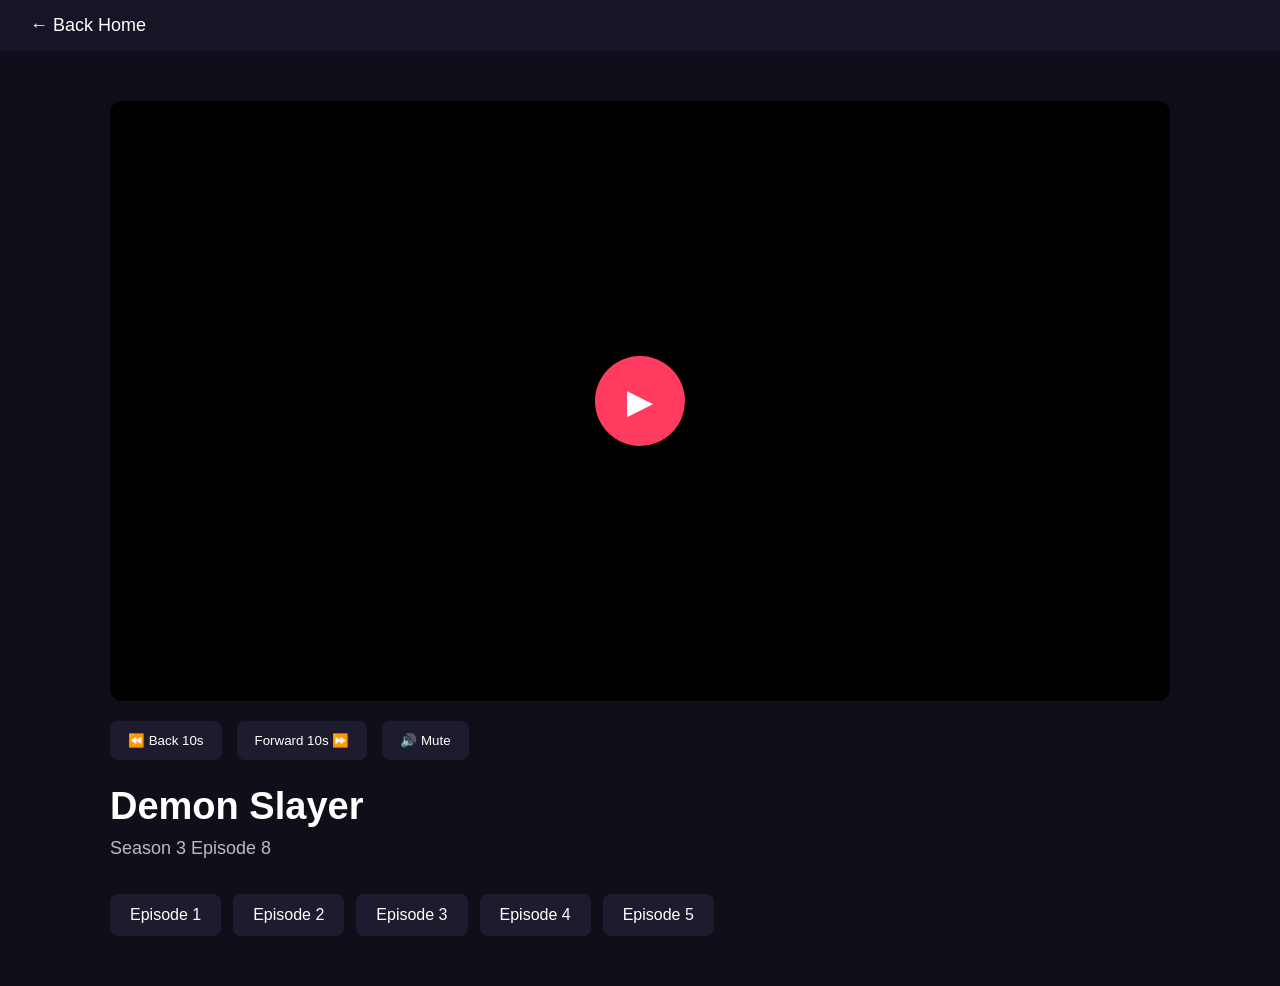
==== player.html @ b2044771 "Add files via upload" ====
<!DOCTYPE html>
<html lang="en">

<head>
<meta charset="UTF-8">
<meta name="viewport" content="width=device-width, initial-scale=1.0">

<title>AniStream Player</title>

<style>

*{
    margin:0;
    padding:0;
    box-sizing:border-box;
    font-family:Arial,sans-serif;
}

body{
    background:#0f0f1a;
    color:white;
}

/* HEADER */

header{
    background:#151525;
    padding:15px 30px;
}

header a{
    color:white;
    text-decoration:none;
    font-size:18px;
}

/* PLAYER */

.player-container{
    max-width:1100px;
    margin:30px auto;
    padding:20px;
}

.video-box{
    width:100%;
    height:600px;
    background:black;
    border-radius:12px;
    overflow:hidden;
    position:relative;
}

.video-box video{
    width:100%;
    height:100%;
    object-fit:cover;
}

/* PLAY BUTTON */

.play-btn{
    position:absolute;
    top:50%;
    left:50%;
    transform:translate(-50%,-50%);
    width:90px;
    height:90px;
    border:none;
    border-radius:50%;
    background:#ff3c5f;
    color:white;
    font-size:34px;
    cursor:pointer;
    z-index:10;
    transition:0.3s;
}

.play-btn:hover{
    background:#ff5d7a;
    transform:translate(-50%,-50%) scale(1.08);
}

/* CONTROLS */

.controls{
    margin-top:20px;
    display:flex;
    gap:15px;
    flex-wrap:wrap;
}

.control-btn{
    padding:12px 18px;
    border:none;
    border-radius:8px;
    background:#1c1c2e;
    color:white;
    cursor:pointer;
    transition:0.3s;
}

.control-btn:hover{
    background:#ff3c5f;
}

/* INFO */

.info{
    margin-top:25px;
}

.info h1{
    margin-bottom:10px;
    font-size:38px;
}

.info p{
    color:#bbb;
    font-size:18px;
}

/* EPISODES */

.episodes{
    margin-top:35px;
    display:flex;
    gap:12px;
    flex-wrap:wrap;
}

.ep{
    background:#1c1c2e;
    padding:12px 20px;
    border-radius:8px;
    cursor:pointer;
    transition:0.3s;
}

.ep:hover{
    background:#ff3c5f;
}

</style>
</head>

<body>

<header>

<a href="index.html">
← Back Home
</a>

</header>

<div class="player-container">

<div class="video-box">

<button class="play-btn" id="playBtn">
▶
</button>

<video id="videoPlayer">

<source
src="https://www.w3schools.com/html/mov_bbb.mp4"
type="video/mp4">

</video>

</div>

<div class="controls">

<button class="control-btn" onclick="rewindVideo()">
⏪ Back 10s
</button>

<button class="control-btn" onclick="forwardVideo()">
Forward 10s ⏩
</button>

<button class="control-btn" onclick="toggleMute()">
🔊 Mute
</button>

</div>

<div class="info">

<h1>Demon Slayer</h1>

<p>
Season 3 Episode 8
</p>

</div>

<div class="episodes">

<div class="ep">Episode 1</div>
<div class="ep">Episode 2</div>
<div class="ep">Episode 3</div>
<div class="ep">Episode 4</div>
<div class="ep">Episode 5</div>

</div>

</div>

<script>

const video = document.getElementById("videoPlayer");
const playBtn = document.getElementById("playBtn");

/* PLAY */

playBtn.addEventListener("click", () => {

    if(video.paused){

        video.play();
        playBtn.style.display = "none";

    }

});

/* SHOW BUTTON WHEN PAUSED */

video.addEventListener("pause", () => {

    playBtn.style.display = "block";

});

/* HIDE BUTTON WHEN PLAYING */

video.addEventListener("play", () => {

    playBtn.style.display = "none";

});

/* REWIND */

function rewindVideo(){

    video.currentTime -= 10;

}

/* FORWARD */

function forwardVideo(){

    video.currentTime += 10;

}

/* MUTE */

function toggleMute(){

    video.muted = !video.muted;

}

</script>

</body>
</html>
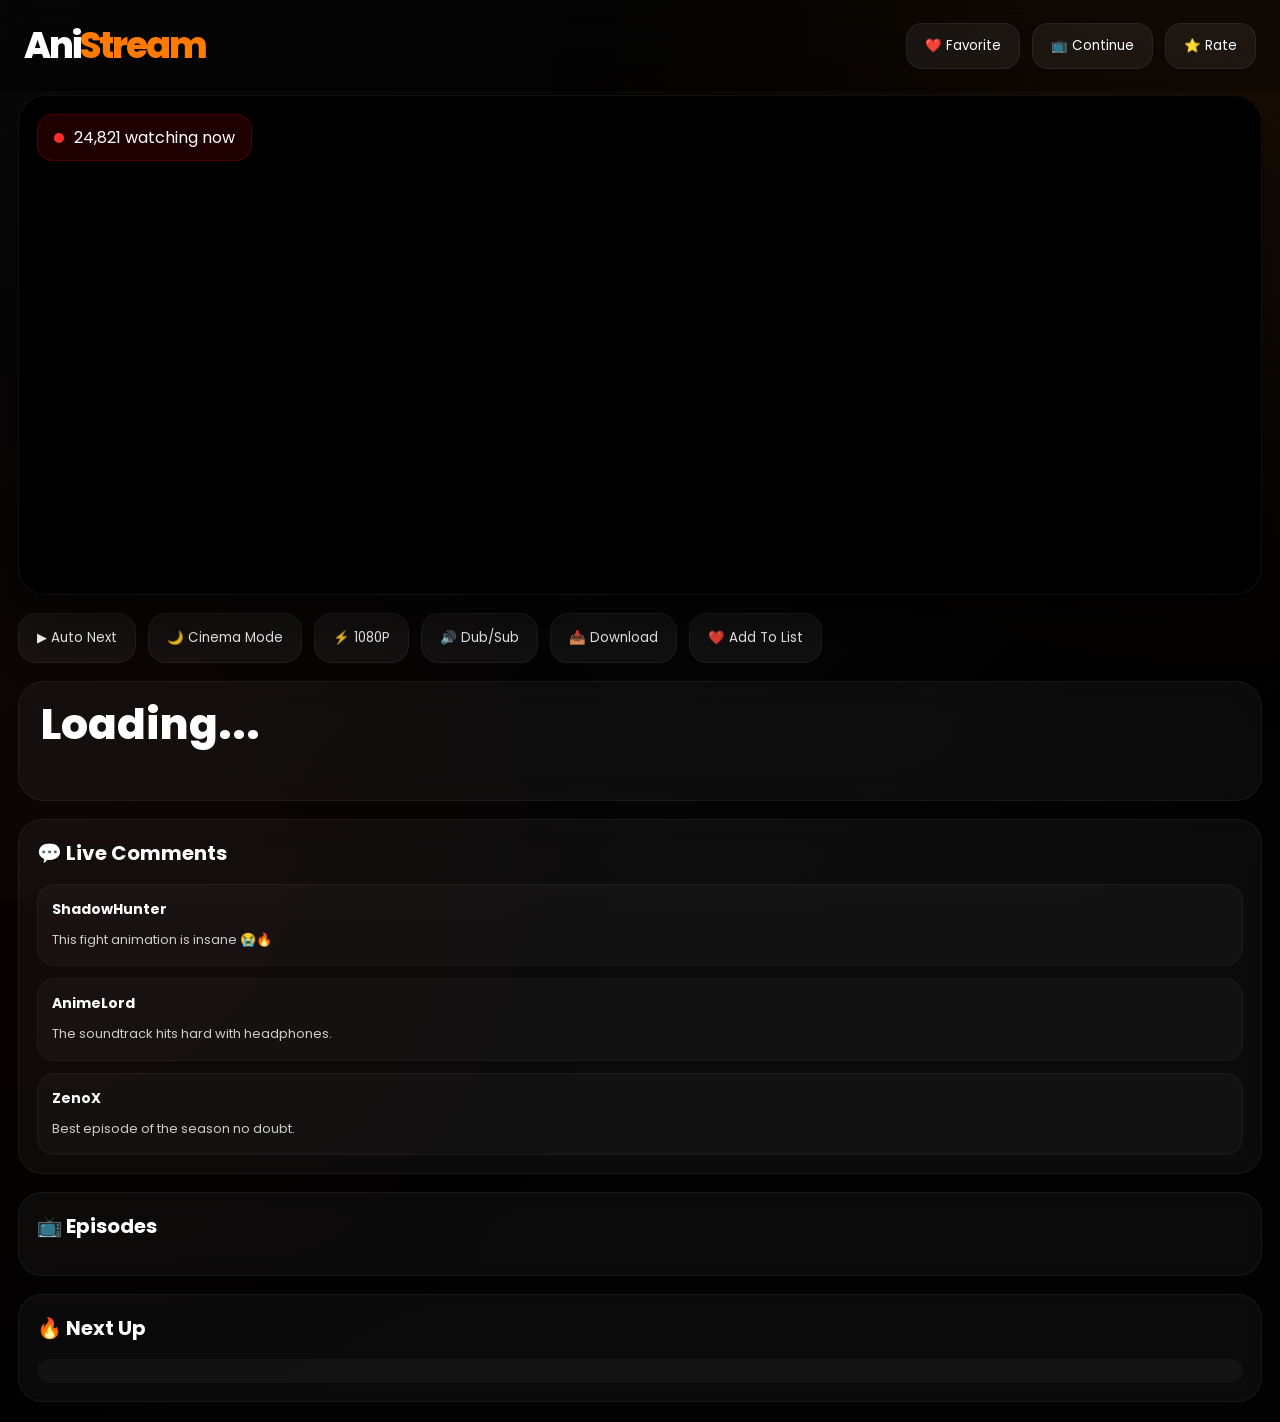
==== commit a9608cf7: "Update player.html" ====
--- a/player.html
+++ b/player.html
@@ -2,273 +2,1196 @@
 <html lang="en">
 
 <head>
+
 <meta charset="UTF-8">
 <meta name="viewport" content="width=device-width, initial-scale=1.0">
 
 <title>AniStream Player</title>
 
+<link rel="preconnect" href="https://fonts.googleapis.com">
+
+<link href="https://fonts.googleapis.com/css2?family=Poppins:wght@300;400;500;600;700;800&display=swap" rel="stylesheet">
+
 <style>
 
+/* =========================
+RESET
+========================= */
+
 *{
-    margin:0;
-    padding:0;
-    box-sizing:border-box;
-    font-family:Arial,sans-serif;
+margin:0;
+padding:0;
+box-sizing:border-box;
+font-family:'Poppins',sans-serif;
+scroll-behavior:smooth;
 }
 
 body{
-    background:#0f0f1a;
-    color:white;
-}
-
-/* HEADER */
-
-header{
-    background:#151525;
-    padding:15px 30px;
-}
-
-header a{
-    color:white;
-    text-decoration:none;
-    font-size:18px;
-}
+
+background:#020202;
+color:white;
+overflow-x:hidden;
+
+}
+
+/* =========================
+BACKGROUND
+========================= */
+
+.bg{
+
+position:fixed;
+inset:0;
+
+background:
+linear-gradient(
+135deg,
+#090909,
+#020202
+);
+
+z-index:-10;
+
+}
+
+.glow1{
+
+position:fixed;
+
+width:600px;
+height:600px;
+
+border-radius:50%;
+
+background:#ff7a00;
+
+top:-250px;
+right:-250px;
+
+filter:blur(200px);
+
+opacity:0.15;
+
+z-index:-9;
+
+}
+
+.glow2{
+
+position:fixed;
+
+width:500px;
+height:500px;
+
+border-radius:50%;
+
+background:#ff0000;
+
+bottom:-200px;
+left:-200px;
+
+filter:blur(200px);
+
+opacity:0.08;
+
+z-index:-9;
+
+}
+
+/* =========================
+TOPBAR
+========================= */
+
+.topbar{
+
+position:fixed;
+
+top:0;
+left:0;
+right:0;
+
+padding:18px 24px;
+
+display:flex;
+justify-content:space-between;
+align-items:center;
+
+backdrop-filter:blur(18px);
+
+background:
+rgba(0,0,0,0.3);
+
+z-index:999;
+
+}
+
+.logo{
+
+font-size:36px;
+font-weight:800;
+
+letter-spacing:-2px;
+
+}
+
+.logo span{
+color:#ff7a00;
+}
+
+.top-actions{
+
+display:flex;
+gap:12px;
+
+}
+
+.top-btn{
+
+padding:12px 18px;
+
+border:none;
+
+border-radius:16px;
+
+background:
+rgba(255,255,255,0.06);
+
+border:
+1px solid rgba(255,255,255,0.06);
+
+color:white;
+
+cursor:pointer;
+
+transition:0.3s ease;
+
+}
+
+.top-btn:hover{
+
+transform:
+translateY(-3px);
+
+background:
+rgba(255,255,255,0.1);
+
+}
+
+/* =========================
+LAYOUT
+========================= */
+
+.container{
+
+padding:
+95px 18px 20px;
+
+}
+
+.main-grid{
+
+display:grid;
+
+grid-template-columns:
+1fr 340px;
+
+gap:18px;
+
+align-items:start;
+
+}
+
+/* =========================
+LEFT SIDE
+========================= */
+
+.left-side{
+
+display:flex;
+flex-direction:column;
+gap:18px;
+
+}
+
+/* =========================
+PLAYER BOX
+========================= */
+
+.player-box{
+
+position:relative;
+
+width:100%;
+height:78vh;
+
+border-radius:28px;
+
+overflow:hidden;
+
+background:black;
+
+border:
+1px solid rgba(255,255,255,0.06);
+
+box-shadow:
+0 20px 60px rgba(0,0,0,0.6);
+
+}
+
+.player-box iframe{
+
+width:100%;
+height:100%;
+
+border:none;
+
+}
+
+/* =========================
+LIVE
+========================= */
+
+.live-watch{
+
+position:absolute;
+
+top:18px;
+left:18px;
+
+display:flex;
+align-items:center;
+gap:10px;
+
+padding:10px 16px;
+
+border-radius:16px;
+
+background:
+rgba(255,0,0,0.12);
+
+border:
+1px solid rgba(255,0,0,0.2);
+
+backdrop-filter:blur(14px);
+
+z-index:10;
+
+}
+
+.live-dot{
+
+width:10px;
+height:10px;
+
+border-radius:50%;
+
+background:#ff2d2d;
+
+animation:pulse 1.2s infinite;
+
+}
+
+@keyframes pulse{
+
+0%{
+transform:scale(1);
+opacity:1;
+}
+
+50%{
+transform:scale(1.5);
+opacity:0.5;
+}
+
+100%{
+transform:scale(1);
+opacity:1;
+}
+
+}
+
+/* =========================
+PLAYER CONTROLS
+========================= */
+
+.controls{
+
+display:flex;
+flex-wrap:wrap;
+gap:12px;
+
+}
+
+.control-btn{
+
+padding:14px 18px;
+
+border:none;
+
+border-radius:18px;
+
+background:
+rgba(255,255,255,0.05);
+
+border:
+1px solid rgba(255,255,255,0.06);
+
+color:white;
+
+cursor:pointer;
+
+transition:0.3s ease;
+
+}
+
+.control-btn:hover{
+
+transform:
+translateY(-3px);
+
+background:
+rgba(255,255,255,0.1);
+
+}
+
+/* =========================
+INFO PANEL
+========================= */
+
+.info-panel{
+
+background:
+rgba(255,255,255,0.04);
+
+border:
+1px solid rgba(255,255,255,0.06);
+
+backdrop-filter:blur(18px);
+
+border-radius:26px;
+
+padding:22px;
+
+}
+
+.anime-title{
+
+font-size:42px;
+font-weight:800;
+
+margin-bottom:14px;
+
+line-height:1;
+
+}
+
+.meta{
+
+display:flex;
+flex-wrap:wrap;
+gap:12px;
+
+margin-bottom:18px;
+
+}
+
+.meta-item{
+
+padding:8px 14px;
+
+border-radius:14px;
+
+background:
+rgba(255,255,255,0.05);
+
+font-size:12px;
+
+}
+
+.description{
+
+font-size:14px;
+line-height:2;
+
+color:#ddd;
+
+}
+
+/* =========================
+GENRES
+========================= */
+
+.genre-list{
+
+display:flex;
+flex-wrap:wrap;
+gap:10px;
+
+margin-top:18px;
+
+}
+
+.genre{
+
+padding:10px 14px;
+
+border-radius:14px;
+
+background:
+rgba(255,122,0,0.14);
+
+border:
+1px solid rgba(255,122,0,0.2);
+
+font-size:12px;
+
+}
+
+/* =========================
+RIGHT SIDE
+========================= */
+
+.right-side{
+
+display:flex;
+flex-direction:column;
+gap:18px;
+
+position:sticky;
+
+top:90px;
+
+}
+
+/* =========================
+PANEL
+========================= */
+
+.panel{
+
+background:
+rgba(255,255,255,0.04);
+
+border:
+1px solid rgba(255,255,255,0.06);
+
+backdrop-filter:blur(18px);
+
+border-radius:24px;
+
+padding:18px;
+
+}
+
+/* =========================
+SECTION TITLE
+========================= */
+
+.section-title{
+
+font-size:20px;
+font-weight:700;
+
+margin-bottom:16px;
+
+}
+
+/* =========================
+EPISODES
+========================= */
+
+.episode-list{
+
+display:flex;
+flex-direction:column;
+
+gap:10px;
+
+max-height:600px;
+
+overflow-y:auto;
+
+padding-right:6px;
+
+}
+
+.episode-list::-webkit-scrollbar{
+
+width:6px;
+
+}
+
+.episode-list::-webkit-scrollbar-thumb{
+
+background:#ff7a00;
+
+border-radius:20px;
+
+}
+
+/* =========================
+EP CARD
+========================= */
+
+.ep{
+
+padding:14px;
+
+border-radius:18px;
+
+background:
+rgba(255,255,255,0.03);
+
+border:
+1px solid rgba(255,255,255,0.04);
+
+cursor:pointer;
+
+transition:0.3s ease;
+
+}
+
+.ep:hover{
+
+transform:
+translateX(6px);
+
+background:
+rgba(255,255,255,0.08);
+
+}
+
+.ep.active{
+
+background:
+linear-gradient(
+135deg,
+rgba(255,122,0,0.24),
+rgba(255,122,0,0.1)
+);
+
+border:
+1px solid rgba(255,122,0,0.25);
+
+}
+
+.ep-title{
+
+font-size:14px;
+font-weight:600;
+
+margin-bottom:6px;
+
+}
+
+.ep-desc{
+
+font-size:11px;
+color:#ccc;
+
+line-height:1.7;
+
+}
+
+/* =========================
+NEXT UP
+========================= */
+
+.next-card{
+
+display:flex;
+gap:12px;
+
+padding:12px;
+
+border-radius:18px;
+
+background:
+rgba(255,255,255,0.03);
+
+cursor:pointer;
+
+transition:0.3s ease;
+
+}
+
+.next-card:hover{
+
+transform:
+translateY(-4px);
+
+}
+
+.next-card img{
+
+width:70px;
+height:90px;
+
+object-fit:cover;
+
+border-radius:14px;
+
+}
+
+.next-info h3{
+
+font-size:13px;
+
+margin-bottom:8px;
+
+line-height:1.4;
+
+}
+
+.next-info p{
+
+font-size:11px;
+color:#ccc;
+
+line-height:1.6;
+
+}
+
+/* =========================
+COMMENTS
+========================= */
+
+.comment-box{
+
+display:flex;
+flex-direction:column;
+gap:12px;
+
+}
+
+.comment{
+
+padding:14px;
+
+border-radius:18px;
+
+background:
+rgba(255,255,255,0.03);
+
+border:
+1px solid rgba(255,255,255,0.04);
+
+}
+
+.comment-user{
+
+font-size:14px;
+font-weight:700;
+
+margin-bottom:8px;
+
+}
+
+.comment-text{
+
+font-size:13px;
+line-height:1.8;
+
+color:#ccc;
+
+}
+
+/* =========================
+RESPONSIVE
+========================= */
+
+@media(max-width:1300px){
+
+.main-grid{
+
+grid-template-columns:
+1fr;
+
+}
+
+.right-side{
+
+position:relative;
+
+top:0;
+
+}
+
+.player-box{
+
+height:500px;
+
+}
+
+}
+
+@media(max-width:900px){
+
+.container{
+
+padding:
+90px 10px 20px;
+
+}
+
+.player-box{
+
+height:260px;
+
+}
+
+.logo{
+
+font-size:30px;
+
+}
+
+.top-btn{
+
+display:none;
+
+}
+
+.anime-title{
+
+font-size:34px;
+
+}
+
+}
+
+</style>
+
+</head>
+
+<body>
+
+<div class="bg"></div>
+
+<div class="glow1"></div>
+<div class="glow2"></div>
+
+<!-- TOPBAR -->
+
+<div class="topbar">
+
+<div class="logo">
+Ani<span>Stream</span>
+</div>
+
+<div class="top-actions">
+
+<button class="top-btn">
+❤️ Favorite
+</button>
+
+<button class="top-btn">
+📺 Continue
+</button>
+
+<button class="top-btn">
+⭐ Rate
+</button>
+
+</div>
+
+</div>
+
+<!-- MAIN -->
+
+<div class="container">
+
+<div class="main-grid">
+
+<!-- LEFT -->
+
+<div class="left-side">
+
+<!-- PLAYER -->
+
+<div class="player-box">
+
+<div class="live-watch">
+
+<div class="live-dot"></div>
+
+<div id="watchingCount">
+24,821 watching now
+</div>
+
+</div>
+
+<iframe
+id="player"
+allowfullscreen>
+</iframe>
+
+</div>
+
+<!-- CONTROLS -->
+
+<div class="controls">
+
+<button class="control-btn">
+▶ Auto Next
+</button>
+
+<button class="control-btn">
+🌙 Cinema Mode
+</button>
+
+<button class="control-btn">
+⚡ 1080P
+</button>
+
+<button class="control-btn">
+🔊 Dub/Sub
+</button>
+
+<button class="control-btn">
+📥 Download
+</button>
+
+<button class="control-btn">
+❤️ Add To List
+</button>
+
+</div>
+
+<!-- INFO -->
+
+<div class="info-panel">
+
+<div class="anime-title" id="title">
+Loading...
+</div>
+
+<div class="meta" id="meta">
+
+</div>
+
+<div class="description" id="description">
+
+</div>
+
+<div class="genre-list" id="genres">
+
+</div>
+
+</div>
+
+<!-- COMMENTS -->
+
+<div class="panel">
+
+<div class="section-title">
+💬 Live Comments
+</div>
+
+<div class="comment-box">
+
+<div class="comment">
+
+<div class="comment-user">
+ShadowHunter
+</div>
+
+<div class="comment-text">
+This fight animation is insane 😭🔥
+</div>
+
+</div>
+
+<div class="comment">
+
+<div class="comment-user">
+AnimeLord
+</div>
+
+<div class="comment-text">
+The soundtrack hits hard with headphones.
+</div>
+
+</div>
+
+<div class="comment">
+
+<div class="comment-user">
+ZenoX
+</div>
+
+<div class="comment-text">
+Best episode of the season no doubt.
+</div>
+
+</div>
+
+</div>
+
+</div>
+
+</div>
+
+<!-- RIGHT -->
+
+<div class="right-side">
+
+<!-- EPISODES -->
+
+<div class="panel">
+
+<div class="section-title">
+📺 Episodes
+</div>
+
+<div class="episode-list" id="episodes">
+
+</div>
+
+</div>
+
+<!-- NEXT UP -->
+
+<div class="panel">
+
+<div class="section-title">
+🔥 Next Up
+</div>
+
+<div class="next-card" id="nextAnime">
+
+</div>
+
+</div>
+
+</div>
+
+</div>
+
+</div>
+
+<script>
+
+/* =========================
+PARAMS
+========================= */
+
+const params =
+new URLSearchParams(
+window.location.search
+);
+
+const id =
+params.get("id") || "5114";
+
+const ep =
+params.get("ep") || "1";
+
+/* =========================
+ELEMENTS
+========================= */
+
+const player =
+document.getElementById("player");
+
+const titleEl =
+document.getElementById("title");
+
+const metaEl =
+document.getElementById("meta");
+
+const descEl =
+document.getElementById("description");
+
+const genresEl =
+document.getElementById("genres");
+
+const episodesEl =
+document.getElementById("episodes");
+
+const nextAnime =
+document.getElementById("nextAnime");
+
+/* =========================
+LIVE WATCHERS
+========================= */
+
+const watchingCount =
+document.getElementById("watchingCount");
+
+function updateWatching(){
+
+const viewers =
+Math.floor(
+Math.random() * 10000
+) + 20000;
+
+watchingCount.innerHTML =
+`${viewers.toLocaleString()} watching now`;
+
+}
+
+setInterval(updateWatching,3000);
+
+/* =========================
+LOAD ANIME
+========================= */
+
+async function loadAnime(){
+
+const response = await fetch(
+`https://api.jikan.moe/v4/anime/${id}/full`
+);
+
+const anime =
+(await response.json()).data;
 
 /* PLAYER */
 
-.player-container{
-    max-width:1100px;
-    margin:30px auto;
-    padding:20px;
-}
-
-.video-box{
-    width:100%;
-    height:600px;
-    background:black;
-    border-radius:12px;
-    overflow:hidden;
-    position:relative;
-}
-
-.video-box video{
-    width:100%;
-    height:100%;
-    object-fit:cover;
-}
-
-/* PLAY BUTTON */
-
-.play-btn{
-    position:absolute;
-    top:50%;
-    left:50%;
-    transform:translate(-50%,-50%);
-    width:90px;
-    height:90px;
-    border:none;
-    border-radius:50%;
-    background:#ff3c5f;
-    color:white;
-    font-size:34px;
-    cursor:pointer;
-    z-index:10;
-    transition:0.3s;
-}
-
-.play-btn:hover{
-    background:#ff5d7a;
-    transform:translate(-50%,-50%) scale(1.08);
-}
-
-/* CONTROLS */
-
-.controls{
-    margin-top:20px;
-    display:flex;
-    gap:15px;
-    flex-wrap:wrap;
-}
-
-.control-btn{
-    padding:12px 18px;
-    border:none;
-    border-radius:8px;
-    background:#1c1c2e;
-    color:white;
-    cursor:pointer;
-    transition:0.3s;
-}
-
-.control-btn:hover{
-    background:#ff3c5f;
-}
-
-/* INFO */
-
-.info{
-    margin-top:25px;
-}
-
-.info h1{
-    margin-bottom:10px;
-    font-size:38px;
-}
-
-.info p{
-    color:#bbb;
-    font-size:18px;
-}
+player.src =
+anime.trailer.embed_url ||
+"https://www.youtube.com/embed/dQw4w9WgXcQ";
+
+/* TITLE */
+
+titleEl.innerHTML =
+`${anime.title} — Episode ${ep}`;
+
+/* META */
+
+metaEl.innerHTML = `
+
+<div class="meta-item">
+⭐ ${anime.score || "N/A"}
+</div>
+
+<div class="meta-item">
+📺 ${anime.episodes || "??"} Episodes
+</div>
+
+<div class="meta-item">
+🎬 ${anime.type || "TV"}
+</div>
+
+<div class="meta-item">
+🔥 ${anime.status || "Airing"}
+</div>
+
+<div class="meta-item">
+📅 ${anime.year || "Unknown"}
+</div>
+
+`;
+
+/* DESCRIPTION */
+
+descEl.innerHTML =
+anime.synopsis || "No synopsis available.";
+
+/* GENRES */
+
+anime.genres.forEach((genre)=>{
+
+const div =
+document.createElement("div");
+
+div.classList.add("genre");
+
+div.innerHTML =
+genre.name;
+
+genresEl.appendChild(div);
+
+});
 
 /* EPISODES */
 
-.episodes{
-    margin-top:35px;
-    display:flex;
-    gap:12px;
-    flex-wrap:wrap;
-}
-
-.ep{
-    background:#1c1c2e;
-    padding:12px 20px;
-    border-radius:8px;
-    cursor:pointer;
-    transition:0.3s;
-}
-
-.ep:hover{
-    background:#ff3c5f;
-}
-
-</style>
-</head>
-
-<body>
-
-<header>
-
-<a href="index.html">
-← Back Home
-</a>
-
-</header>
-
-<div class="player-container">
-
-<div class="video-box">
-
-<button class="play-btn" id="playBtn">
-▶
-</button>
-
-<video id="videoPlayer">
-
-<source
-src="https://www.w3schools.com/html/mov_bbb.mp4"
-type="video/mp4">
-
-</video>
-
-</div>
-
-<div class="controls">
-
-<button class="control-btn" onclick="rewindVideo()">
-⏪ Back 10s
-</button>
-
-<button class="control-btn" onclick="forwardVideo()">
-Forward 10s ⏩
-</button>
-
-<button class="control-btn" onclick="toggleMute()">
-🔊 Mute
-</button>
-
-</div>
-
-<div class="info">
-
-<h1>Demon Slayer</h1>
+const totalEpisodes =
+anime.episodes || 12;
+
+for(let i=1;i<=Math.min(totalEpisodes,60);i++){
+
+const card =
+document.createElement("div");
+
+card.classList.add("ep");
+
+if(i == ep){
+
+card.classList.add("active");
+
+}
+
+card.innerHTML = `
+
+<div class="ep-title">
+Episode ${i}
+</div>
+
+<div class="ep-desc">
+Watch episode ${i}
+</div>
+
+`;
+
+card.onclick = ()=>{
+
+window.location.href =
+`player.html?id=${id}&ep=${i}`;
+
+};
+
+episodesEl.appendChild(card);
+
+}
+
+/* RECOMMENDATIONS */
+
+const recRes = await fetch(
+`https://api.jikan.moe/v4/anime/${id}/recommendations`
+);
+
+const recData =
+(await recRes.json()).data;
+
+if(recData.length > 0){
+
+const rec =
+recData[0].entry;
+
+nextAnime.innerHTML = `
+
+<img src="${rec.images.jpg.large_image_url}">
+
+<div class="next-info">
+
+<h3>
+${rec.title}
+</h3>
 
 <p>
-Season 3 Episode 8
+Recommended anime based on your current watch.
 </p>
 
 </div>
 
-<div class="episodes">
-
-<div class="ep">Episode 1</div>
-<div class="ep">Episode 2</div>
-<div class="ep">Episode 3</div>
-<div class="ep">Episode 4</div>
-<div class="ep">Episode 5</div>
-
-</div>
-
-</div>
-
-<script>
-
-const video = document.getElementById("videoPlayer");
-const playBtn = document.getElementById("playBtn");
-
-/* PLAY */
-
-playBtn.addEventListener("click", () => {
-
-    if(video.paused){
-
-        video.play();
-        playBtn.style.display = "none";
-
-    }
-
-});
-
-/* SHOW BUTTON WHEN PAUSED */
-
-video.addEventListener("pause", () => {
-
-    playBtn.style.display = "block";
-
-});
-
-/* HIDE BUTTON WHEN PLAYING */
-
-video.addEventListener("play", () => {
-
-    playBtn.style.display = "none";
-
-});
-
-/* REWIND */
-
-function rewindVideo(){
-
-    video.currentTime -= 10;
-
-}
-
-/* FORWARD */
-
-function forwardVideo(){
-
-    video.currentTime += 10;
-
-}
-
-/* MUTE */
-
-function toggleMute(){
-
-    video.muted = !video.muted;
-
-}
+`;
+
+nextAnime.onclick = ()=>{
+
+window.location.href =
+`player.html?id=${rec.mal_id}`;
+
+};
+
+}
+
+}
+
+loadAnime();
 
 </script>
 
 </body>
-</html>+
+</html>
